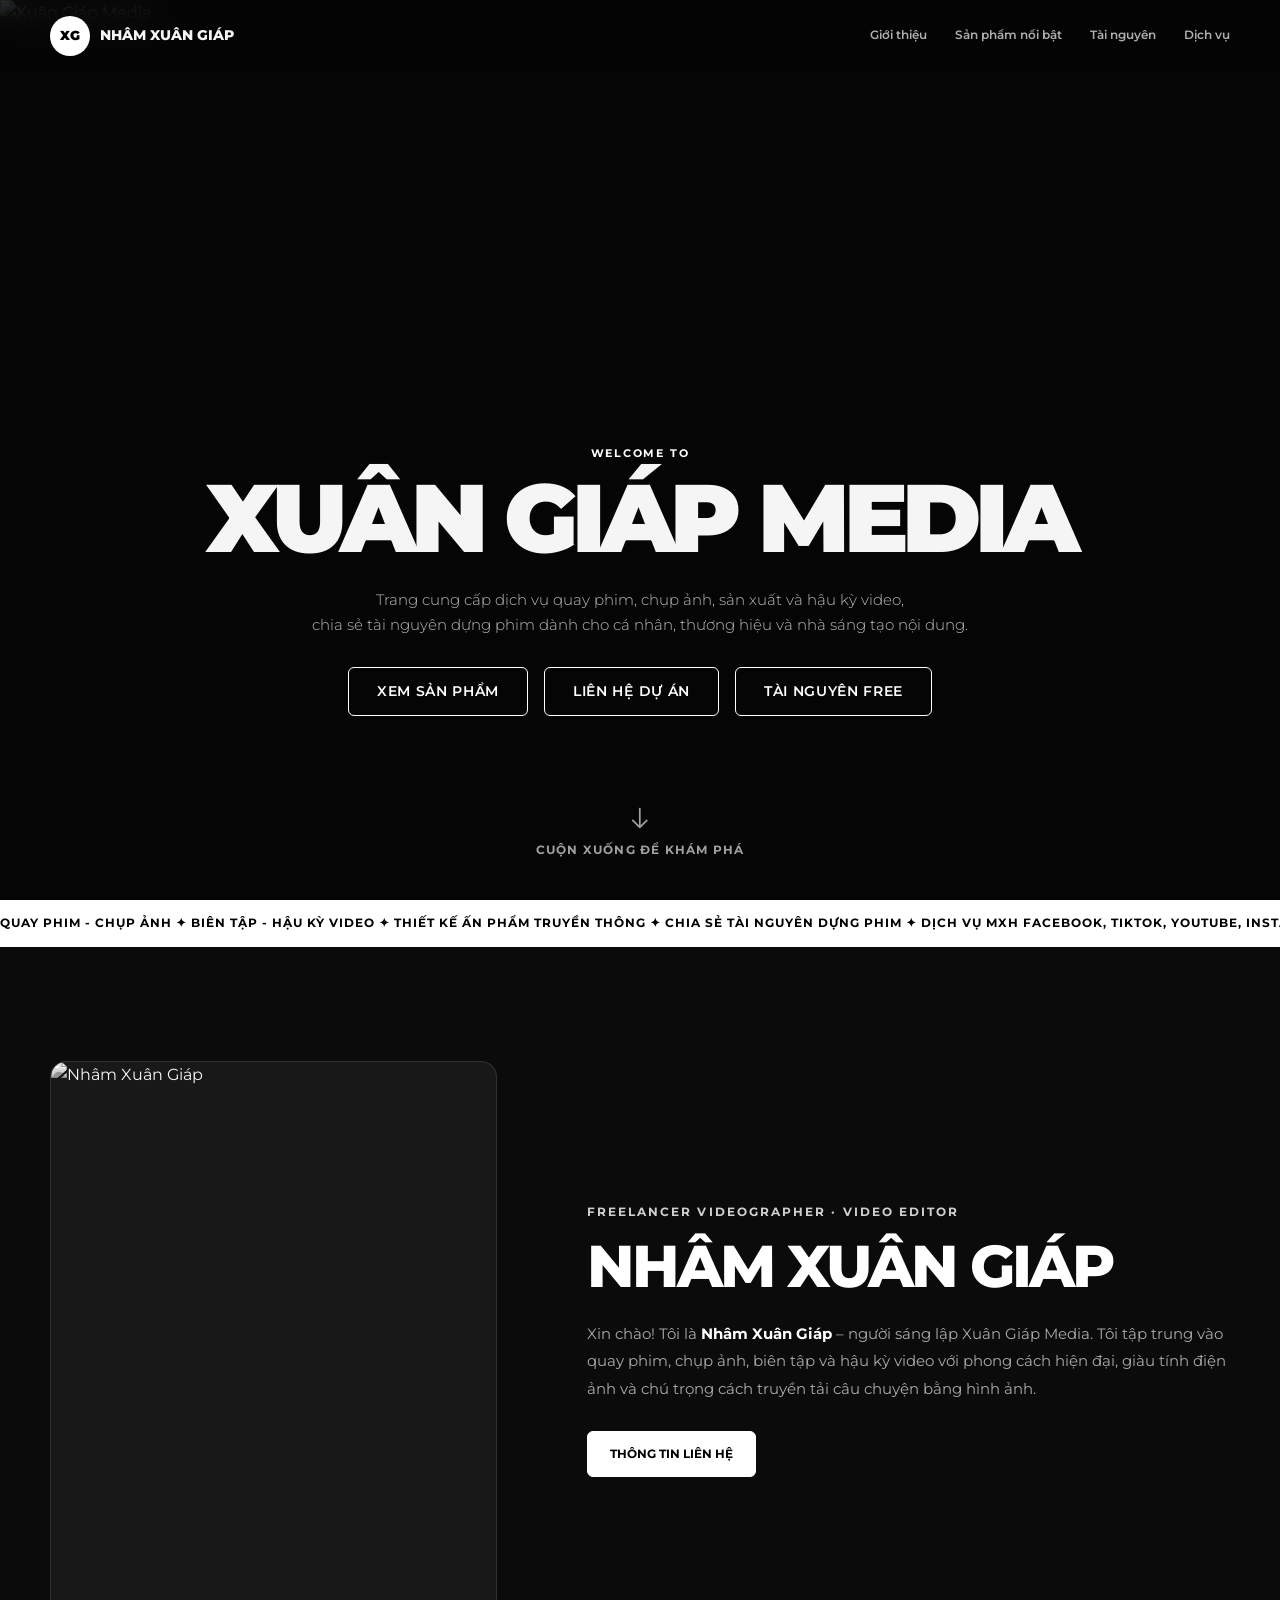
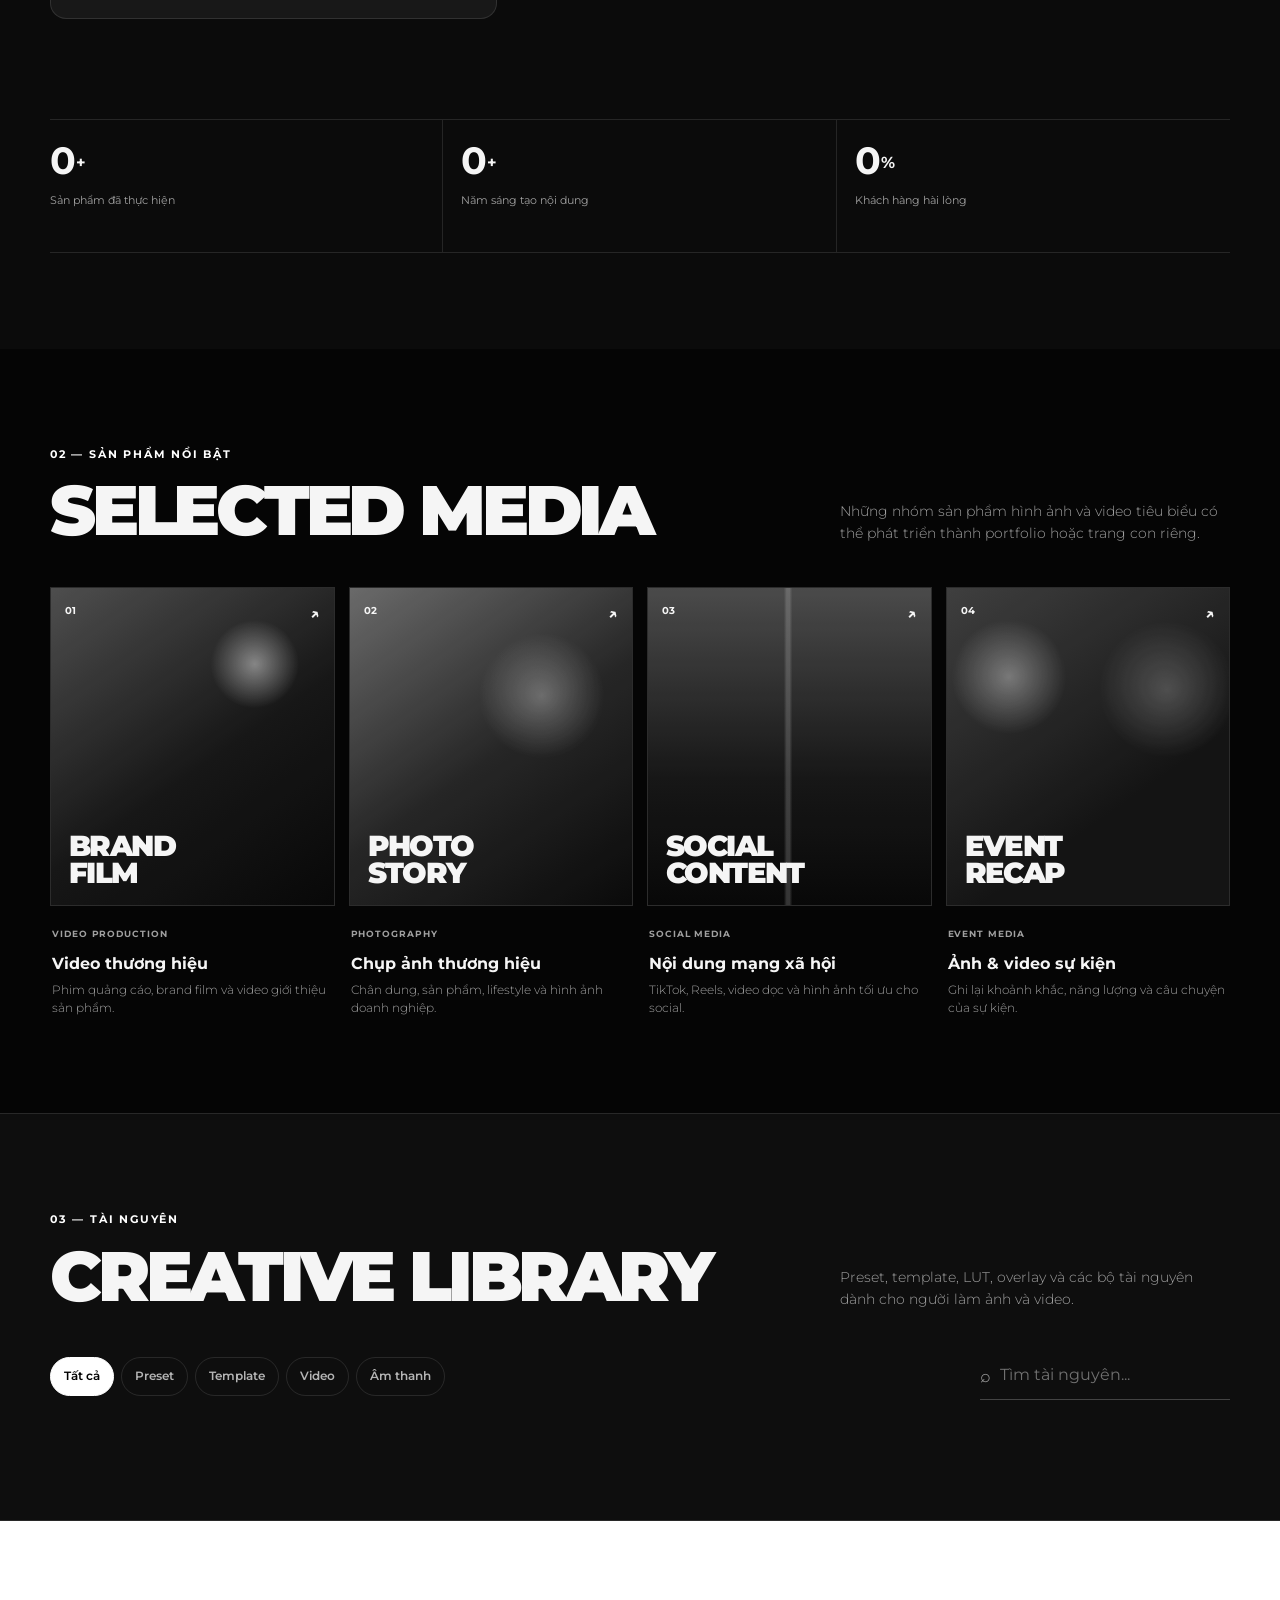
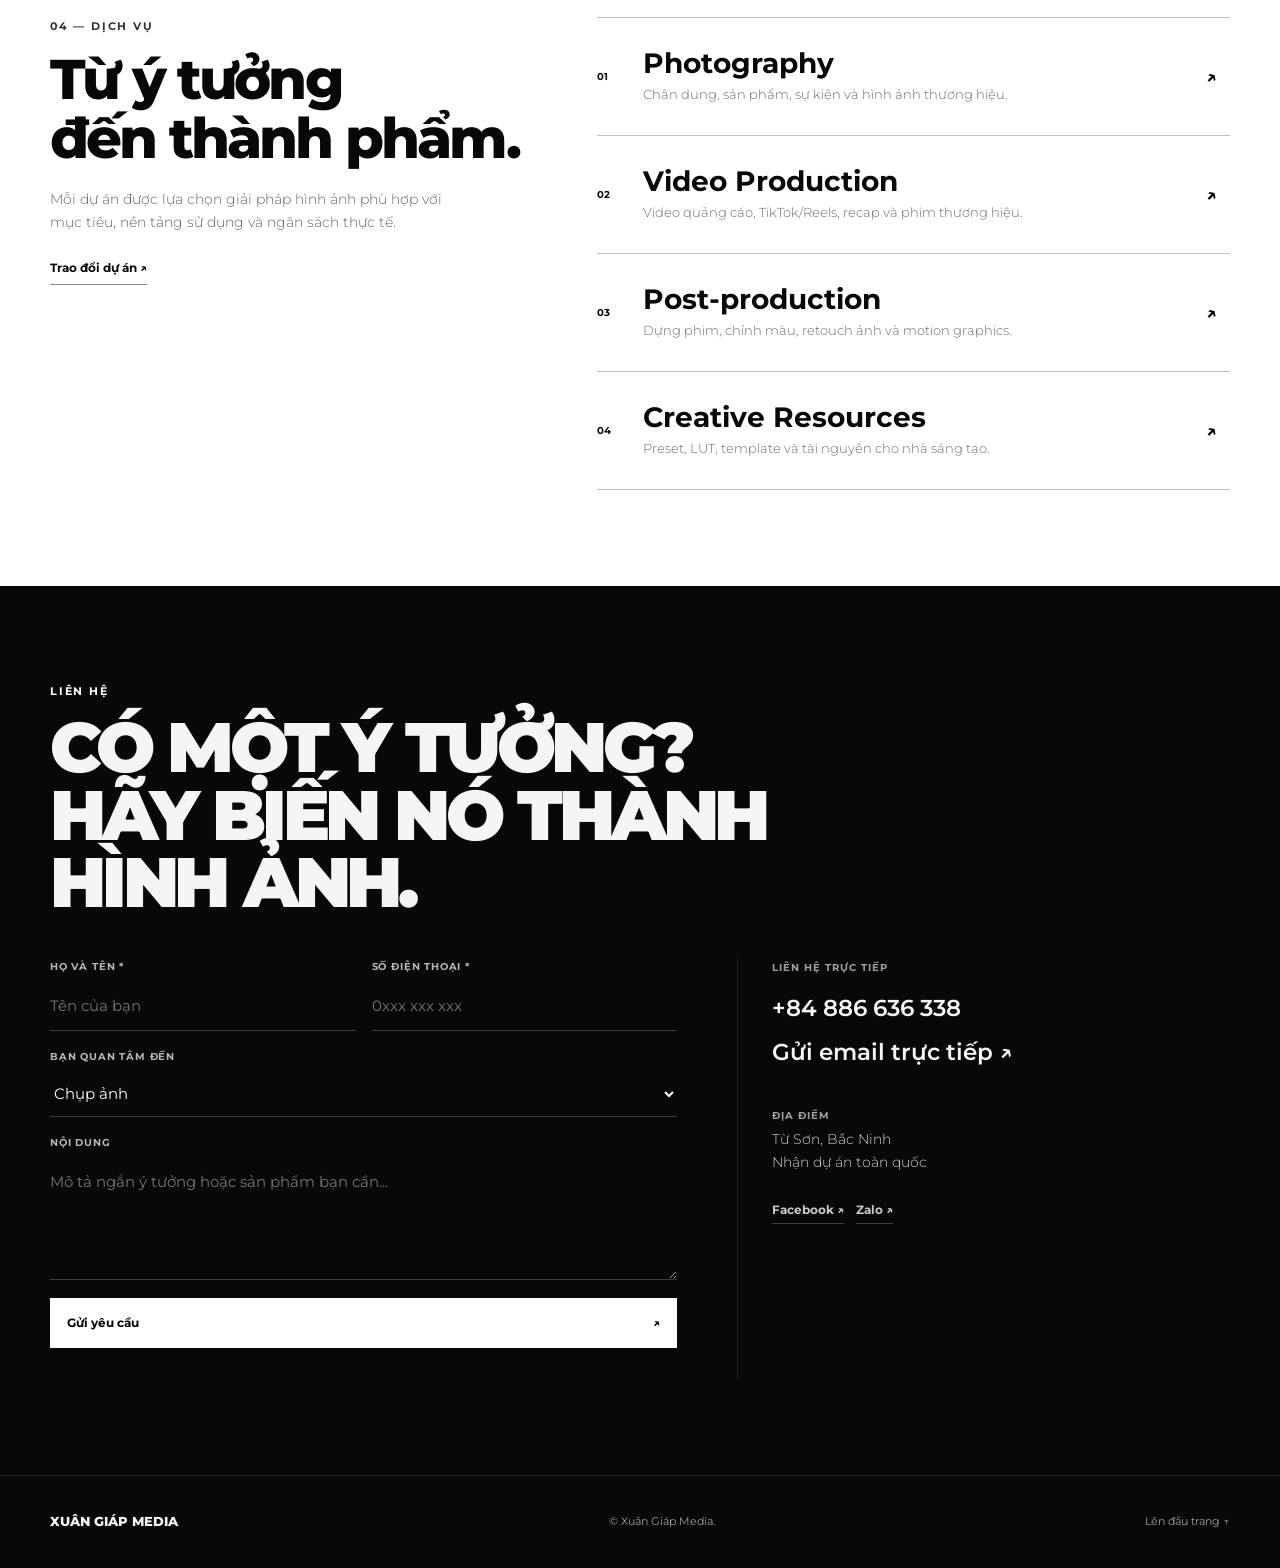
==== assets/index.html @ f6c685d6 "Add files via upload" ====
<!doctype html>
<html lang="vi">
<head>
  <meta charset="utf-8">
  <meta name="viewport" content="width=device-width, initial-scale=1">

  <title>Xuân Giáp Media — Creative Studio</title>
  <meta name="description" content="NHÂM XUÂN GIÁP — chụp ảnh, sản xuất video, hậu kỳ và tài nguyên sáng tạo.">
  <meta name="theme-color" content="#050505">

  <link rel="preconnect" href="https://fonts.googleapis.com">
  <link rel="preconnect" href="https://fonts.gstatic.com" crossorigin>
  <link rel="stylesheet" href="https://fonts.googleapis.com/css2?family=Montserrat:wght@400;700&display=swap">

  <link rel="stylesheet" href="style.css">
</head>

<body>

  <header class="site-header" id="siteHeader">
    <div class="container nav-wrap">

      <a class="brand" href="#trang-chu" aria-label="NHÂM XUÂN GIÁP">
        <span class="brand-mark">XG</span>
        <span>
          <strong>NHÂM XUÂN GIÁP</strong>
         
        </span>
      </a>

      <button
        class="menu-toggle"
        id="menuToggle"
        type="button"
        aria-label="Mở menu"
        aria-expanded="false"
        aria-controls="mainNav"
      >
        <span></span>
        <span></span>
        <span></span>
      </button>

      <nav class="main-nav" id="mainNav">
        <a href="#gioi-thieu">Giới thiệu</a>
        <a href="#san-pham-noi-bat">Sản phẩm nổi bật</a>
        <a href="#tai-nguyen">Tài nguyên</a>
        <a href="#dich-vu">Dịch vụ</a>
      </nav>

    </div>
  </header>


  <main>

    <section class="hero" id="trang-chu">

  <picture class="hero-image">

  <!-- Ảnh dọc cho mobile -->
  <img
    src="assets/zap-mobile.png"
    alt="Xuân Giáp Media"
  >

  <!-- Ảnh ngang cho desktop -->
  <img
    src="assets/zap 1.png"
    alt="Xuân Giáp Media"
  >

</picture>

      <div class="hero-overlay"></div>

      <div class="container hero-content">

        <p class="eyebrow">Welcome to </p>

        <h1>XUÂN GIÁP MEDIA</h1>

       <p class="hero-description">
  Trang cung cấp dịch vụ quay phim, chụp ảnh, sản xuất và hậu kỳ video,
  <br class="desktop-break">
  chia sẻ tài nguyên dựng phim dành cho cá nhân, thương hiệu và nhà sáng tạo nội dung.
</p>

       <div class="hero-actions">
  <a href="#san-pham-noi-bat" class="btn">XEM SẢN PHẨM</a>
  <a href="#lien-he" class="btn">LIÊN HỆ DỰ ÁN</a>
  <a href="#tai-nguyen" class="btn">TÀI NGUYÊN FREE</a>
</div>
    </section>

    <!-- Nút cuộn xuống -->
<a href="#gioi-thieu" class="hero-scroll-btn">
  <svg viewBox="0 0 24 24" fill="none" stroke="currentColor" stroke-width="1.5">
    <path d="M12 4v16m0 0l-6-6m6 6l6-6" stroke-linecap="round" stroke-linejoin="round"/>
  </svg>
  <span>CUỘN XUỐNG ĐỂ KHÁM PHÁ</span>
</a>

    <div class="media-strip" aria-hidden="true">
      <div class="media-strip-track">
  <!-- Cụm nội dung 1 -->
  <span>QUAY PHIM - CHỤP ẢNH   ✦   BIÊN TẬP - HẬU KỲ VIDEO   ✦   THIẾT KẾ ẤN PHẨM TRUYỀN THÔNG   ✦   CHIA SẺ TÀI NGUYÊN DỰNG PHIM   ✦   DỊCH VỤ MXH FACEBOOK, TIKTOK, YOUTUBE, INSTAGRAM   ✦   SẢN XUẤT PHIM NGẮN   ✦   </span>
  
  <!-- Cụm nội dung 2 (Copy y hệt cụm 1 dán ngay nối tiếp) -->
  <span>QUAY PHIM - CHỤP ẢNH   ✦   BIÊN TẬP - HẬU KỲ VIDEO   ✦   THIẾT KẾ ẤN PHẨM TRUYỀN THÔNG   ✦   CHIA SẺ TÀI NGUYÊN DỰNG PHIM   ✦   DỊCH VỤ MXH FACEBOOK, TIKTOK, YOUTUBE, INSTAGRAM   ✦   SẢN XUẤT PHIM NGẮN   ✦   </span>
</div>
    </div>


    <section class="section about" id="gioi-thieu">
  <div class="container">

    <div class="about-box">
      <div class="about-media">
        <img src="assets/chan dung.png" alt="Nhâm Xuân Giáp" class="about-img">
      </div>

      <div class="about-text">
        <span class="role">FREELANCER VIDEOGRAPHER · VIDEO EDITOR</span>

        <h2>NHÂM XUÂN GIÁP</h2>

        <p>
          Xin chào! Tôi là <strong>Nhâm Xuân Giáp</strong> – người sáng lập Xuân Giáp Media.
          Tôi tập trung vào quay phim, chụp ảnh, biên tập và hậu kỳ video với phong cách
          hiện đại, giàu tính điện ảnh và chú trọng cách truyền tải câu chuyện bằng hình ảnh.
        </p>

        <a href="#lien-he" class="btn-contact">THÔNG TIN LIÊN HỆ</a>
      </div>
    </div>

    <div class="stats">
      <div class="stat">
        <strong data-count="120">0</strong><sup>+</sup>
        <span>Sản phẩm đã thực hiện</span>
      </div>

      <div class="stat">
        <strong data-count="4">0</strong><sup>+</sup>
        <span>Năm sáng tạo nội dung</span>
      </div>

      <div class="stat">
        <strong data-count="98">0</strong><sup>%</sup>
        <span>Khách hàng hài lòng</span>
      </div>
    </div>

  </div>
</section>


    <section class="section featured" id="san-pham-noi-bat">
      <div class="container">

        <div class="section-heading">
          <div>
            <p class="eyebrow">02 — Sản phẩm nổi bật</p>
            <h2>Selected Media</h2>
          </div>

          <p>
            Những nhóm sản phẩm hình ảnh và video tiêu biểu
            có thể phát triển thành portfolio hoặc trang con riêng.
          </p>
        </div>


        <div class="featured-grid">

          <article class="featured-card">
            <a class="featured-cover cover-film" href="#lien-he">
              <span>01</span>
              <strong>BRAND<br>FILM</strong>
              <b>↗</b>
            </a>

            <div class="featured-body">
              <small>VIDEO PRODUCTION</small>
              <h3>Video thương hiệu</h3>
              <p>Phim quảng cáo, brand film và video giới thiệu sản phẩm.</p>
            </div>
          </article>


          <article class="featured-card">
            <a class="featured-cover cover-photo" href="#lien-he">
              <span>02</span>
              <strong>PHOTO<br>STORY</strong>
              <b>↗</b>
            </a>

            <div class="featured-body">
              <small>PHOTOGRAPHY</small>
              <h3>Chụp ảnh thương hiệu</h3>
              <p>Chân dung, sản phẩm, lifestyle và hình ảnh doanh nghiệp.</p>
            </div>
          </article>


          <article class="featured-card">
            <a class="featured-cover cover-social" href="#lien-he">
              <span>03</span>
              <strong>SOCIAL<br>CONTENT</strong>
              <b>↗</b>
            </a>

            <div class="featured-body">
              <small>SOCIAL MEDIA</small>
              <h3>Nội dung mạng xã hội</h3>
              <p>TikTok, Reels, video dọc và hình ảnh tối ưu cho social.</p>
            </div>
          </article>


          <article class="featured-card">
            <a class="featured-cover cover-event" href="#lien-he">
              <span>04</span>
              <strong>EVENT<br>RECAP</strong>
              <b>↗</b>
            </a>

            <div class="featured-body">
              <small>EVENT MEDIA</small>
              <h3>Ảnh & video sự kiện</h3>
              <p>Ghi lại khoảnh khắc, năng lượng và câu chuyện của sự kiện.</p>
            </div>
          </article>

        </div>

      </div>
    </section>


    <section class="section resources" id="tai-nguyen">
      <div class="container">

        <div class="section-heading">
          <div>
            <p class="eyebrow">03 — Tài nguyên</p>
            <h2>Creative Library</h2>
          </div>

          <p>
            Preset, template, LUT, overlay và các bộ tài nguyên
            dành cho người làm ảnh và video.
          </p>
        </div>


        <div class="catalog-tools">

          <div class="filter-list" id="filterList">
            <button class="filter-btn active" type="button" data-filter="all">Tất cả</button>
            <button class="filter-btn" type="button" data-filter="preset">Preset</button>
            <button class="filter-btn" type="button" data-filter="template">Template</button>
            <button class="filter-btn" type="button" data-filter="video">Video</button>
            <button class="filter-btn" type="button" data-filter="sound">Âm thanh</button>
          </div>

          <label class="search-box">
            <span class="sr-only">Tìm tài nguyên</span>
            <span>⌕</span>
            <input
              id="resourceSearch"
              type="search"
              placeholder="Tìm tài nguyên..."
            >
          </label>

        </div>


        <div
          class="resource-grid"
          id="resourceGrid"
          aria-live="polite"
        ></div>

        <p class="catalog-empty" id="catalogEmpty" hidden>
          Chưa có tài nguyên phù hợp.
        </p>

      </div>
    </section>


    <section class="section services" id="dich-vu">
      <div class="container services-grid">

        <div class="service-intro">
          <p class="eyebrow">04 — Dịch vụ</p>

          <h2>
            Từ ý tưởng<br>
            đến thành phẩm.
          </h2>

          <p>
            Mỗi dự án được lựa chọn giải pháp hình ảnh phù hợp với
            mục tiêu, nền tảng sử dụng và ngân sách thực tế.
          </p>

          <a class="text-link" href="#lien-he">
            Trao đổi dự án ↗
          </a>
        </div>


        <div class="service-list">

          <article class="service-item">
            <span>01</span>
            <div>
              <h3>Photography</h3>
              <p>Chân dung, sản phẩm, sự kiện và hình ảnh thương hiệu.</p>
            </div>
            <b>↗</b>
          </article>

          <article class="service-item">
            <span>02</span>
            <div>
              <h3>Video Production</h3>
              <p>Video quảng cáo, TikTok/Reels, recap và phim thương hiệu.</p>
            </div>
            <b>↗</b>
          </article>

          <article class="service-item">
            <span>03</span>
            <div>
              <h3>Post-production</h3>
              <p>Dựng phim, chỉnh màu, retouch ảnh và motion graphics.</p>
            </div>
            <b>↗</b>
          </article>

          <article class="service-item">
            <span>04</span>
            <div>
              <h3>Creative Resources</h3>
              <p>Preset, LUT, template và tài nguyên cho nhà sáng tạo.</p>
            </div>
            <b>↗</b>
          </article>

        </div>

      </div>
    </section>


    <section class="section contact" id="lien-he">
      <div class="container">

        <div class="contact-heading">
          <p class="eyebrow">Liên hệ</p>
          <h2>Có một ý tưởng?<br>Hãy biến nó thành hình ảnh.</h2>
        </div>


        <div class="contact-grid">

          <form class="contact-form" id="contactForm">

            <div class="form-row">

              <label>
                <span>Họ và tên *</span>
                <input
                  name="name"
                  type="text"
                  placeholder="Tên của bạn"
                  required
                >
              </label>

              <label>
                <span>Số điện thoại *</span>
                <input
                  name="phone"
                  type="tel"
                  placeholder="0xxx xxx xxx"
                  required
                >
              </label>

            </div>


            <label>
              <span>Bạn quan tâm đến</span>

              <select name="service">
                <option>Chụp ảnh</option>
                <option>Sản xuất video</option>
                <option>Hậu kỳ</option>
                <option>Mua tài nguyên</option>
                <option>Dự án khác</option>
              </select>
            </label>


            <label>
              <span>Nội dung</span>

              <textarea
                name="message"
                rows="4"
                placeholder="Mô tả ngắn ý tưởng hoặc sản phẩm bạn cần..."
              ></textarea>
            </label>


            <button class="submit-btn" id="submitButton" type="submit">
              <span>Gửi yêu cầu</span>
              <b>↗</b>
            </button>

            <p class="form-status" id="formStatus" role="status"></p>

          </form>


          <aside class="contact-info">

            <p class="contact-label">Liên hệ trực tiếp</p>

            <a href="tel:+84886636338">
              +84 886 636 338
            </a>

            <a href="mailto:vanlongauto3@gmail.com">
              Gửi email trực tiếp ↗
            </a>

            <div class="contact-block">
              <span>Địa điểm</span>
              <p>
                Từ Sơn, Bắc Ninh<br>
                Nhận dự án toàn quốc
              </p>
            </div>

            <div class="contact-links">
              <a
                href="https://www.facebook.com/duyen.troi.96"
                target="_blank"
                rel="noopener"
              >
                Facebook ↗
              </a>

              <a
                href="https://zalo.me/0886636338"
                target="_blank"
                rel="noopener"
              >
                Zalo ↗
              </a>
            </div>

          </aside>

        </div>

      </div>
    </section>

  </main>


  <footer class="footer">
    <div class="container footer-inner">

      <strong>XUÂN GIÁP MEDIA</strong>

      <p>
        © <span id="currentYear"></span>
        Xuân Giáp Media.
      </p>

      <a href="#trang-chu">
        Lên đầu trang ↑
      </a>

    </div>
  </footer>


  <dialog class="resource-dialog" id="resourceDialog">

    <button
      class="dialog-close"
      id="dialogClose"
      type="button"
      aria-label="Đóng"
    >
      ×
    </button>

    <div class="dialog-cover" id="dialogCover"></div>

    <div class="dialog-body">
      <span id="dialogCategory"></span>
      <h3 id="dialogTitle"></h3>
      <p id="dialogDescription"></p>

      <div class="dialog-meta">
        <span id="dialogFormat"></span>
        <strong id="dialogPrice"></strong>
      </div>

      <a class="submit-btn" href="#lien-he" id="dialogContact">
        <span>Liên hệ nhận tài nguyên</span>
        <b>↗</b>
      </a>
    </div>

  </dialog>


  <script src="script.js"></script>

</body>
</html>
---- assets/style.css ----
/* =========================================================
   XUÂN GIÁP MEDIA
   Bố cục responsive theo nguyên tắc Văn Long Auto
   Màu: ĐEN / TRẮNG
   Font: MONTSERRAT
========================================================= */

:root {
  --bg: #050505;
  --surface: #121212;

  --white: #fff;
  --text: #f5f5f5;
  --muted: #a0a0a0;
  --faint: #707070;

  --line: rgba(255,255,255,.11);
  --line-strong: rgba(255,255,255,.22);

  --font: "Montserrat", Arial, sans-serif;

  --nav-h: 72px;
  --container: min(1180px, calc(100% - 48px));
  --ease: .28s ease;
}


/* ================= BASE ================= */

*,
*::before,
*::after {
  box-sizing: border-box;
}

html {
  scroll-behavior: smooth;
}

body {
  margin: 0;
  overflow-x: hidden;
  background: var(--bg);
  color: var(--text);
  font: 400 16px/1.65 var(--font);
  -webkit-font-smoothing: antialiased;
}

body.menu-open,
body.dialog-open {
  overflow: hidden;
}

a {
  color: inherit;
  text-decoration: none;
}

img {
  display: block;
  max-width: 100%;
}

button,
input,
select,
textarea {
  font: inherit;
  color: inherit;
}

button {
  border: 0;
  cursor: pointer;
}

h1,
h2,
h3,
p {
  overflow-wrap: break-word;
}

.sr-only {
  position: absolute;
  width: 1px;
  height: 1px;
  padding: 0;
  margin: -1px;
  overflow: hidden;
  clip: rect(0 0 0 0);
  white-space: nowrap;
  border: 0;
}

.container {
  width: var(--container);
  margin-inline: auto;
}

.section {
  position: relative;
  padding: 96px 0;
  scroll-margin-top: var(--nav-h);
}

.eyebrow {
  margin: 0 0 14px;
  color: var(--white);
  font-size: .7rem;
  font-weight: 700;
  letter-spacing: .16em;
  text-transform: uppercase;
}


/* ================= HEADER ================= */

.site-header {
  position: fixed;
  inset: 0 0 auto;
  z-index: 1000;
  height: var(--nav-h);
  border-bottom: 1px solid transparent;
  background: rgba(5,5,5,.82);
  backdrop-filter: blur(14px);
  transition: border-color var(--ease);
}

.site-header.scrolled {
  border-color: var(--line);
}

.nav-wrap {
  height: 100%;
  display: flex;
  align-items: center;
  justify-content: space-between;
  gap: 24px;
}

.brand {
  display: inline-flex;
  align-items: center;
  gap: 10px;
}

.brand-mark {
  width: 40px;
  height: 40px;
  display: grid;
  place-items: center;
  border-radius: 50%;
  background: var(--white);
  color: #000;
  font-size: .8rem;
  font-weight: 900;
}

.brand > span:last-child {
  display: grid;
  line-height: 1;
}

.brand strong {
  font-size: .9rem;
  font-weight: 800;
}

.main-nav {
  display: flex;
  align-items: center;
  gap: 28px;
}

.main-nav a {
  position: relative;
  color: rgba(255,255,255,.68);
  font-size: .78rem;
  font-weight: 600;
  white-space: nowrap;
  transition: color var(--ease);
}

.main-nav a::after {
  content: "";
  position: absolute;
  left: 0;
  bottom: -6px;
  width: 100%;
  height: 1px;
  background: var(--white);
  transform: scaleX(0);
  transform-origin: right;
  transition: transform var(--ease);
}

.main-nav a:hover,
.main-nav a.active {
  color: var(--white);
}

.main-nav a:hover::after,
.main-nav a.active::after {
  transform: scaleX(1);
  transform-origin: left;
}

.menu-toggle {
  display: none;
  width: 44px;
  height: 44px;
  padding: 10px;
  border: 1px solid var(--line);
  border-radius: 50%;
  background: #0a0a0a;
}

.menu-toggle span {
  display: block;
  width: 100%;
  height: 1px;
  margin: 5px 0;
  background: var(--white);
  transition: transform var(--ease), opacity var(--ease);
}

.menu-toggle.open span:nth-child(1) {
  transform: translateY(6px) rotate(45deg);
}

.menu-toggle.open span:nth-child(2) {
  opacity: 0;
}

.menu-toggle.open span:nth-child(3) {
  transform: translateY(-6px) rotate(-45deg);
}


/* ================= HERO ================= */

.hero {
  position: relative;
  min-height: max(680px, 100svh);
  padding-top: var(--nav-h);
  display: flex;
  align-items: center;
  overflow: hidden;
  background: #050505;
}

.hero-image {
  position: absolute;
  inset: 0 0 0 auto;
  width: 52%;
  overflow: hidden;
}

.hero-image img {
  width: 100%;
  height: 100%;
  object-fit: contain;
}

.hero-overlay {
  position: absolute;
  inset: 0; /* Thay vì inset: 0 0 0 auto; */
  width: 100%; /* Thay vì width: 52%; */
  height: 100%;
  overflow: hidden;
}

.hero-content {
  position: relative;
  z-index: 2;
  width: 100%;
  margin: 0 auto;
  display: flex;
  flex-direction: column;
  align-items: center;
  text-align: center;
  transform: translateY(180px); 
  }


.hero h1 {
  max-width: 100%;
  margin: 0;
  white-space: nowrap;
  font-size: clamp(2rem, 7.5vw, 7.8rem);
  font-weight: 900;
  line-height: .86;
  letter-spacing: -.065em;
}

.hero-description {
  max-width: 520px;
  margin: 30px auto 0;
  color: #bdbdbd;
  font-size: .95rem;
  font-weight: 300;
  text-align: center;
}

.hero-actions {
  margin-top: 28px;
  display: flex;
  flex-wrap: wrap;
  justify-content: center;
  gap: 10px;
}

.btn {
  min-height: 46px;
  padding: 0 19px;
  display: inline-flex;
  align-items: center;
  justify-content: center;
  border-radius: 6px;
  font-size: .75rem;
  font-weight: 700;
  text-transform: uppercase;
  transition: background var(--ease), color var(--ease), border-color var(--ease);
}

.btn-white {
  border: 1px solid var(--white);
  background: var(--white);
  color: #000;
}

.btn-white:hover {
  background: transparent;
  color: var(--white);
}

.btn-outline {
  border: 1px solid var(--line-strong);
  background: rgba(0,0,0,.25);
  color: var(--white);
}

.btn-outline:hover {
  border-color: var(--white);
}

.hero-scroll {
  position: absolute;
  left: 50%;
  bottom: 26px;
  z-index: 2;
  transform: translateX(-50%);
  color: rgba(255,255,255,.55);
  font-size: .65rem;
  font-weight: 600;
  letter-spacing: .08em;
  text-transform: uppercase;
}


/* ================= STRIP ================= */

.media-strip {
  overflow: hidden;
  background: var(--white);
  color: #000;
}

.media-strip-track {
  width: max-content;
  padding: 13px 0;
  display: flex;
  align-items: center;
  gap: 21px;
  font-size: .78rem;
  font-weight: 700;
  letter-spacing: .08em;
  text-transform: uppercase;
  animation: ticker 25s linear infinite;
}

.media-strip-track i {
  font-style: normal;
}

@keyframes ticker {
  to {
    transform: translateX(-100%);
  }
}


/* ================= ABOUT ================= */

.section-dark {
  background: #090909;
}

.about-grid {
  display: grid;
  grid-template-columns: minmax(0,.9fr) minmax(0,1.1fr);
  gap: 70px;
  align-items: start;
}

.section-title-wrap {
  position: sticky;
  top: calc(var(--nav-h) + 32px);
}

.section-title-wrap h2,
.service-intro h2 {
  max-width: 600px;
  margin: 0;
  font-size: clamp(2.3rem, 4.4vw, 4.2rem);
  font-weight: 800;
  line-height: 1.05;
  letter-spacing: -.05em;
}

.about-content {
  padding-top: 28px;
}

.about-content > p {
  max-width: 680px;
  margin: 0 0 22px;
  color: var(--muted);
  font-size: .94rem;
  font-weight: 300;
}

.about-content .about-lead {
  color: var(--white);
  font-size: clamp(1.25rem, 2.25vw, 2rem);
  font-weight: 600;
  line-height: 1.45;
}

.stats {
  margin-top: 46px;
  display: grid;
  grid-template-columns: repeat(3, minmax(0,1fr));
  border-block: 1px solid var(--line);
}

.stat {
  min-width: 0;
  padding: 22px 18px 22px 0;
  border-right: 1px solid var(--line);
}

.stat + .stat {
  padding-left: 18px;
}

.stat:last-child {
  border-right: 0;
}

.stat strong {
  font-size: clamp(1.8rem, 3vw, 3rem);
  font-weight: 700;
  line-height: 1;
}

.stat sup {
  font-size: 1rem;
  font-weight: 700;
}

.stat span {
  min-height: 38px;
  margin-top: 9px;
  display: block;
  color: var(--muted);
  font-size: .7rem;
  line-height: 1.45;
}


/* ================= SECTION HEADING ================= */

.section-heading {
  margin-bottom: 42px;
  display: flex;
  align-items: end;
  justify-content: space-between;
  gap: 36px;
}

.section-heading h2,
.contact-heading h2 {
  margin: 0;
  font-size: clamp(2.6rem, 5.5vw, 5.4rem);
  font-weight: 900;
  line-height: .96;
  letter-spacing: -.06em;
  text-transform: uppercase;
}

.section-heading > p {
  flex: 0 1 390px;
  max-width: 390px;
  margin: 0;
  color: var(--muted);
  font-size: .85rem;
  font-weight: 300;
}


/* ================= FEATURED ================= */

.featured {
  background: var(--bg);
}

.featured-grid {
  display: grid;
  grid-template-columns: repeat(4, minmax(0,1fr));
  gap: 14px;
}

.featured-card {
  min-width: 0;
}

.featured-cover {
  position: relative;
  width: 100%;
  aspect-ratio: 1 / 1.12;
  overflow: hidden;
  display: flex;
  align-items: end;
  padding: 18px;
  border: 1px solid var(--line);
  background: var(--surface);
  transition: transform var(--ease), border-color var(--ease);
}

.featured-cover:hover {
  transform: translateY(-4px);
  border-color: var(--line-strong);
}

.featured-cover::before {
  content: "";
  position: absolute;
  inset: 0;
  opacity: .9;
}

.cover-film::before {
  background:
    radial-gradient(circle at 72% 24%, rgba(255,255,255,.5), transparent 14%),
    linear-gradient(145deg, #555, #181818 55%, #080808);
}

.cover-photo::before {
  background:
    radial-gradient(circle at 68% 34%, rgba(255,255,255,.34), transparent 22%),
    linear-gradient(145deg, #747474, #292929 52%, #0a0a0a);
}

.cover-social::before {
  background:
    linear-gradient(90deg, transparent 48%, rgba(255,255,255,.2) 49% 50%, transparent 51%),
    linear-gradient(#515151, #181818 60%, #080808);
}

.cover-event::before {
  background:
    radial-gradient(circle at 22% 28%, rgba(255,255,255,.4), transparent 18%),
    radial-gradient(circle at 78% 32%, rgba(255,255,255,.24), transparent 22%),
    linear-gradient(145deg, #444, #151515 66%);
}

.featured-cover > * {
  position: relative;
  z-index: 2;
}

.featured-cover > span {
  position: absolute;
  top: 14px;
  left: 14px;
  font-size: .62rem;
  font-weight: 700;
}

.featured-cover strong {
  max-width: 86%;
  font-size: clamp(1.35rem, 2.3vw, 2.2rem);
  font-weight: 900;
  line-height: .92;
  letter-spacing: -.055em;
}

.featured-cover b {
  position: absolute;
  top: 13px;
  right: 14px;
  font-size: 1rem;
}

.featured-body {
  padding: 13px 2px 0;
}

.featured-body small {
  color: var(--muted);
  font-size: .58rem;
  font-weight: 700;
  letter-spacing: .1em;
}

.featured-body h3 {
  margin: 6px 0 5px;
  font-size: 1rem;
  font-weight: 700;
}

.featured-body p {
  margin: 0;
  color: var(--muted);
  font-size: .73rem;
  font-weight: 300;
  line-height: 1.5;
}


/* ================= RESOURCES ================= */

.resources {
  border-block: 1px solid var(--line);
  background: #0e0e0e;
}

.catalog-tools {
  margin-bottom: 24px;
  display: flex;
  align-items: center;
  justify-content: space-between;
  gap: 16px;
}

.filter-list {
  display: flex;
  flex-wrap: wrap;
  gap: 7px;
}

.filter-btn {
  min-height: 39px;
  padding: 8px 13px;
  border: 1px solid var(--line);
  border-radius: 999px;
  background: transparent;
  color: #b4b4b4;
  font-size: .72rem;
  font-weight: 600;
}

.filter-btn:hover,
.filter-btn.active {
  border-color: var(--white);
  background: var(--white);
  color: #000;
}

.search-box {
  flex: 0 1 250px;
  min-width: 190px;
  display: flex;
  align-items: center;
  gap: 9px;
  border-bottom: 1px solid var(--line-strong);
}

.search-box > span:not(.sr-only) {
  color: var(--muted);
  font-size: 1.1rem;
}

.search-box input {
  min-width: 0;
  width: 100%;
  padding: 10px 0;
  border: 0;
  outline: 0;
  background: transparent;
}

.search-box input::placeholder {
  color: var(--faint);
}

.resource-grid {
  display: grid;
  grid-template-columns: repeat(4, minmax(0,1fr));
  gap: 14px;
}

.resource-card {
  min-width: 0;
  overflow: hidden;
  border: 1px solid var(--line);
  border-radius: 9px;
  background: #111;
  transition: transform var(--ease), border-color var(--ease);
}

.resource-card:hover {
  transform: translateY(-4px);
  border-color: var(--line-strong);
}

.resource-cover {
  position: relative;
  width: 100%;
  aspect-ratio: 1 / 1.05;
  overflow: hidden;
  display: flex;
  align-items: end;
  padding: 15px;
  background: var(--cover);
  isolation: isolate;
}

.resource-cover::before {
  content: "";
  position: absolute;
  top: -8%;
  right: -18%;
  z-index: -1;
  width: 70%;
  aspect-ratio: 1;
  border: 1px solid rgba(255,255,255,.42);
  border-radius: 50%;
}

.resource-code {
  position: absolute;
  top: 12px;
  right: 12px;
  font-size: .58rem;
  font-weight: 700;
  letter-spacing: .09em;
}

.resource-cover h3 {
  max-width: 88%;
  margin: 0;
  font-size: clamp(1rem, 1.8vw, 1.6rem);
  font-weight: 800;
  line-height: .97;
  letter-spacing: -.045em;
  text-transform: uppercase;
}

.resource-body {
  padding: 12px;
}

.resource-top {
  display: flex;
  align-items: flex-start;
  justify-content: space-between;
  gap: 8px;
}

.resource-type {
  min-width: 0;
  color: #d4d4d4;
  font-size: .56rem;
  font-weight: 700;
  letter-spacing: .09em;
  text-transform: uppercase;
}

.resource-price {
  flex: 0 0 auto;
  font-size: .68rem;
  font-weight: 700;
  white-space: nowrap;
}

.resource-body h3 {
  margin: 7px 0 5px;
  font-size: .88rem;
  font-weight: 700;
}

.resource-body p {
  min-height: 42px;
  margin: 0;
  color: var(--muted);
  display: -webkit-box;
  overflow: hidden;
  font-size: .68rem;
  font-weight: 300;
  line-height: 1.48;
  -webkit-box-orient: vertical;
  line-clamp: 3;
  -webkit-line-clamp: 3;
}

.resource-action {
  width: 100%;
  min-height: 40px;
  margin-top: 10px;
  padding: 8px 0 0;
  display: flex;
  align-items: center;
  justify-content: space-between;
  border-top: 1px solid var(--line);
  background: transparent;
  color: var(--white);
  font-size: .65rem;
  font-weight: 700;
}

.catalog-empty {
  padding: 30px 0;
  color: var(--muted);
  text-align: center;
}


/* ================= SERVICES ================= */

.services {
  background: var(--white);
  color: #080808;
}

.services .eyebrow {
  color: #333;
}

.services-grid {
  display: grid;
  grid-template-columns: minmax(0,.86fr) minmax(0,1.14fr);
  gap: 70px;
}

.service-intro {
  position: sticky;
  top: calc(var(--nav-h) + 32px);
  align-self: start;
}

.service-intro > p:not(.eyebrow) {
  max-width: 420px;
  margin: 20px 0;
  color: rgba(0,0,0,.62);
  font-size: .88rem;
  font-weight: 300;
}

.text-link {
  display: inline-block;
  padding-bottom: 5px;
  border-bottom: 1px solid rgba(0,0,0,.45);
  font-size: .78rem;
  font-weight: 700;
}

.service-list {
  border-top: 1px solid rgba(0,0,0,.25);
}

.service-item {
  min-height: 118px;
  display: grid;
  grid-template-columns: 32px minmax(0,1fr) 24px;
  gap: 14px;
  align-items: center;
  border-bottom: 1px solid rgba(0,0,0,.25);
}

.service-item > span {
  font-size: .65rem;
  font-weight: 700;
}

.service-item h3 {
  margin: 0 0 5px;
  font-size: clamp(1.3rem, 2.2vw, 2rem);
  font-weight: 700;
  line-height: 1.1;
}

.service-item p {
  margin: 0;
  color: rgba(0,0,0,.58);
  font-size: .8rem;
  font-weight: 300;
}

.service-item b {
  font-size: 1.1rem;
}


/* ================= CONTACT ================= */

.contact {
  background: #080808;
}

.contact-heading {
  margin-bottom: 42px;
}

.contact-heading h2 {
  max-width: 860px;
}

.contact-grid {
  display: grid;
  grid-template-columns: minmax(0,1.12fr) minmax(0,.88fr);
  gap: 60px;
}

.contact-form {
  display: grid;
  gap: 18px;
}

.form-row {
  display: grid;
  grid-template-columns: repeat(2, minmax(0,1fr));
  gap: 16px;
}

.contact-form label {
  min-width: 0;
  display: grid;
  gap: 6px;
}

.contact-form label > span {
  color: #b7b7b7;
  font-size: .64rem;
  font-weight: 700;
  letter-spacing: .08em;
  text-transform: uppercase;
}

.contact-form input,
.contact-form select,
.contact-form textarea {
  min-width: 0;
  width: 100%;
  padding: 12px 0;
  border: 0;
  border-bottom: 1px solid var(--line-strong);
  border-radius: 0;
  outline: 0;
  background: transparent;
  color: var(--white);
  font-size: .92rem;
}

.contact-form select option {
  background: #111;
}

.contact-form input:focus,
.contact-form select:focus,
.contact-form textarea:focus {
  border-color: var(--white);
}

.contact-form textarea {
  resize: vertical;
}

.submit-btn {
  width: 100%;
  min-height: 50px;
  padding: 0 16px;
  display: flex;
  align-items: center;
  justify-content: space-between;
  border: 1px solid var(--white);
  background: var(--white);
  color: #000;
  font-size: .76rem;
  font-weight: 700;
}

.form-status {
  min-height: 20px;
  margin: -7px 0 0;
  color: #d5d5d5;
  font-size: .72rem;
}

.contact-info {
  min-width: 0;
  padding-left: 34px;
  border-left: 1px solid var(--line);
}

.contact-label,
.contact-block > span {
  margin: 0 0 14px;
  color: var(--muted);
  font-size: .62rem;
  font-weight: 700;
  letter-spacing: .1em;
  text-transform: uppercase;
}

.contact-info > a {
  display: block;
  margin: 6px 0;
  font-size: clamp(1rem, 1.8vw, 1.45rem);
  font-weight: 600;
  overflow-wrap: anywhere;
}

.contact-block {
  margin-top: 30px;
}

.contact-block p {
  margin: 0;
  color: #d2d2d2;
  font-size: .86rem;
  font-weight: 300;
}

.contact-links {
  margin-top: 28px;
  display: flex;
  flex-wrap: wrap;
  gap: 12px;
}

.contact-links a {
  padding-bottom: 3px;
  border-bottom: 1px solid var(--line-strong);
  color: #c9c9c9;
  font-size: .72rem;
  font-weight: 700;
}


/* ================= FOOTER ================= */

.footer {
  border-top: 1px solid var(--line);
  background: #080808;
}

.footer-inner {
  min-height: 92px;
  display: flex;
  align-items: center;
  justify-content: space-between;
  gap: 20px;
}

.footer strong {
  font-size: .82rem;
  font-weight: 800;
}

.footer p,
.footer a {
  margin: 0;
  color: var(--muted);
  font-size: .66rem;
}


/* ================= DIALOG ================= */

.resource-dialog {
  width: min(700px, calc(100% - 30px));
  max-height: calc(100dvh - 30px);
  padding: 0;
  overflow: auto;
  border: 1px solid var(--line-strong);
  background: #101010;
  color: var(--white);
}

.resource-dialog::backdrop {
  background: rgba(0,0,0,.82);
  backdrop-filter: blur(6px);
}

.dialog-close {
  position: absolute;
  top: 10px;
  right: 10px;
  z-index: 2;
  width: 38px;
  height: 38px;
  border: 1px solid var(--line-strong);
  border-radius: 50%;
  color: var(--white);
  font-size: 1.35rem;
}

.dialog-cover {
  min-height: 230px;
  background: var(--cover);
}

.dialog-body {
  padding: 24px;
}

.dialog-body > span {
  color: var(--muted);
  font-size: .65rem;
  font-weight: 700;
  letter-spacing: .09em;
  text-transform: uppercase;
}

.dialog-body h3 {
  margin: 8px 0 10px;
  font-size: clamp(1.6rem, 4vw, 2.7rem);
  font-weight: 800;
  line-height: 1.05;
}

.dialog-body p {
  color: var(--muted);
}

.dialog-meta {
  margin: 19px 0;
  padding: 13px 0;
  display: flex;
  justify-content: space-between;
  gap: 14px;
  border-block: 1px solid var(--line);
}

.dialog-meta span {
  color: var(--muted);
}


/* =========================================================
   RESPONSIVE
========================================================= */

/* Tablet lớn */
@media (max-width: 1000px) {

  :root {
    --container: min(940px, calc(100% - 40px));
  }

  .main-nav {
    gap: 20px;
  }

  .featured-grid,
  .resource-grid {
    grid-template-columns: repeat(3, minmax(0,1fr));
  }

}


/* Tablet + mobile menu */
@media (max-width: 800px) {

  :root {
    --nav-h: 68px;
    --container: calc(100% - 32px);
  }

  .section {
    padding: 72px 0;
  }

  .menu-toggle {
    display: block;
  }

  .main-nav {
    position: absolute;
    top: 100%;
    left: 0;
    right: 0;
    height: calc(100dvh - var(--nav-h));
    padding: 14px 16px 26px;
    display: grid;
    align-content: start;
    gap: 0;
    overflow-y: auto;
    border-bottom: 1px solid var(--line);
    transform: translateX(100%);
    opacity: 0;
    pointer-events: none;
    transition: transform var(--ease), opacity var(--ease);
  }

  .main-nav.open {
    transform: translateX(0);
    opacity: 1;
    pointer-events: auto;
  }

  .main-nav a {
    min-height: 54px;
    padding: 10px 2px;
    display: flex;
    align-items: center;
    border-bottom: 1px solid var(--line);
    font-size: .94rem;
  }

  .hero-overlay {
    background:
      linear-gradient(90deg, #050505 0%, #050505 28%, rgba(5,5,5,.54) 70%, rgba(5,5,5,.25)),
      linear-gradient(0deg, rgba(5,5,5,.88), transparent 44%);
  }

  .about-grid,
  .services-grid,
  .contact-grid {
    grid-template-columns: 1fr;
  }

  .section-title-wrap,
  .service-intro {
    position: static;
  }

  .about-content {
    padding-top: 0;
  }

  .section-heading {
    align-items: flex-start;
    flex-direction: column;
    gap: 15px;
  }

  .section-heading > p {
    max-width: 560px;
  }

  .catalog-tools {
    align-items: stretch;
    flex-direction: column;
  }

  .search-box {
    width: 100%;
    min-width: 0;
  }

  .contact-info {
    padding: 30px 0 0;
    border-top: 1px solid var(--line);
    border-left: 0;
  }

}


/* Mobile */
@media (max-width: 600px) {

  :root {
    --container: calc(100% - 24px);
  }

  body {
    font-size: 15px;
  }

  .section {
    padding: 54px 0;
  }

  .brand-mark {
    width: 38px;
    height: 38px;
  }

  .brand strong {
    font-size: .82rem;
  }

  .hero {
    min-height: max(620px, 100svh);
    align-items: center;
  }

  .hero-content {
    margin-top: 0;
    padding-inline: 12px;
  }

  .hero .eyebrow {
    max-width: 300px;
    font-size: .61rem;
    line-height: 1.5;
  }

  .hero h1 {
    max-width: 100%;
    font-size: clamp(1.5rem, 8.5vw, 3.2rem);
    line-height: .92;
    letter-spacing: -.055em;
  }

  .hero-description {
    max-width: 350px;
    margin-top: 20px;
    font-size: .82rem;
    line-height: 1.6;
  }

  .hero-actions {
    margin-top: 20px;
  }

  .btn {
    min-height: 43px;
    padding-inline: 15px;
    font-size: .66rem;
  }

  .hero-overlay {
    background:
      linear-gradient(180deg, #050505 0%, #050505 31%, rgba(5,5,5,.72) 55%, rgba(5,5,5,.18)),
      linear-gradient(0deg, rgba(5,5,5,.9), transparent 45%);
  }

  .hero-scroll {
    display: none;
  }

  .media-strip-track {
    gap: 17px;
    font-size: .68rem;
  }

  .section-title-wrap h2,
  .service-intro h2 {
    font-size: clamp(2rem, 9vw, 2.7rem);
  }

  .about-content .about-lead {
    font-size: 1.12rem;
  }

  .about-content > p {
    font-size: .84rem;
  }

  .stats {
    margin-top: 32px;
    grid-template-columns: 1fr;
  }

  .stat,
  .stat + .stat {
    padding: 16px 0;
    border-right: 0;
    border-bottom: 1px solid var(--line);
  }

  .stat:last-child {
    border-bottom: 0;
  }

  .stat span {
    min-height: 0;
    margin-top: 5px;
  }

  .section-heading {
    margin-bottom: 28px;
  }

  .section-heading h2,
  .contact-heading h2 {
    width: 100%;
    font-size: clamp(2rem, 10vw, 2.85rem);
    line-height: 1;
  }

  .section-heading > p {
    font-size: .8rem;
  }

  /* Cố định giống Văn Long Auto: 2 card trên điện thoại */
  .featured-grid,
  .resource-grid {
    grid-template-columns: repeat(2, minmax(0,1fr));
    gap: 9px;
  }

  .featured-cover {
    padding: 10px;
    border-radius: 8px;
  }

  .featured-cover > span {
    top: 8px;
    left: 8px;
    font-size: .5rem;
  }

  .featured-cover b {
    top: 8px;
    right: 8px;
    font-size: .8rem;
  }

  .featured-cover strong {
    max-width: 92%;
    font-size: clamp(.9rem, 5vw, 1.25rem);
  }

  .featured-body {
    padding-top: 9px;
  }

  .featured-body small {
    font-size: .48rem;
  }

  .featured-body h3 {
    margin-top: 4px;
    font-size: .78rem;
  }

  .featured-body p {
    display: -webkit-box;
    overflow: hidden;
    font-size: .62rem;
    -webkit-box-orient: vertical;
    line-clamp: 3;
    -webkit-line-clamp: 3;
  }

  .filter-list {
    width: calc(100% + 24px);
    margin-inline: -12px;
    padding-inline: 12px;
    flex-wrap: nowrap;
    overflow-x: auto;
    scrollbar-width: none;
  }

  .filter-list::-webkit-scrollbar {
    display: none;
  }

  .filter-btn {
    flex: 0 0 auto;
    min-height: 40px;
  }

  .resource-card {
    border-radius: 8px;
  }

  .resource-cover {
    padding: 9px;
  }

  .resource-code {
    top: 7px;
    right: 7px;
    font-size: .47rem;
  }

  .resource-cover h3 {
    max-width: 93%;
    font-size: clamp(.82rem, 4.4vw, 1.08rem);
  }

  .resource-body {
    padding: 8px;
  }

  .resource-top {
    min-height: 31px;
    flex-direction: column;
    justify-content: flex-start;
    gap: 2px;
  }

  .resource-type {
    font-size: .47rem;
  }

  .resource-price {
    font-size: .6rem;
  }

  .resource-body h3 {
    margin-top: 4px;
    font-size: .73rem;
  }

  .resource-body p {
    min-height: 43px;
    font-size: .6rem;
  }

  .resource-action {
    min-height: 36px;
    margin-top: 7px;
    font-size: .56rem;
  }

  .service-item {
    min-height: 98px;
    grid-template-columns: 25px minmax(0,1fr) 20px;
    gap: 8px;
  }

  .service-item h3 {
    font-size: 1.12rem;
  }

  .service-item p {
    font-size: .72rem;
    line-height: 1.45;
  }

  .contact-heading {
    margin-bottom: 30px;
  }

  .contact-grid {
    gap: 30px;
  }

  .form-row {
    grid-template-columns: 1fr;
  }

  .contact-form {
    gap: 16px;
  }

  .contact-form input,
  .contact-form select,
  .contact-form textarea {
    min-height: 45px;
    font-size: 16px;
  }

  .contact-info > a {
    font-size: 1rem;
  }

  .footer-inner {
    min-height: 0;
    padding: 26px 0 36px;
    align-items: flex-start;
    flex-direction: column;
    gap: 9px;
  }

  .resource-dialog {
    width: calc(100% - 14px);
    max-height: calc(100dvh - 14px);
  }

  .dialog-cover {
    min-height: 170px;
  }

  .dialog-body {
    padding: 19px 14px;
  }

  .dialog-body h3 {
    font-size: 1.65rem;
  }

  .dialog-meta {
    align-items: flex-start;
    flex-direction: column;
    gap: 5px;
  }

}

@media (max-width: 360px) {

  :root {
    --container: calc(100% - 20px);
  }

  .hero h1 {
    font-size: 2.45rem;
  }

  .featured-grid,
  .resource-grid {
    gap: 7px;
  }

}

@media (hover: none), (pointer: coarse) {

  .featured-cover:hover,
  .resource-card:hover {
    transform: none;
  }

}

@media (prefers-reduced-motion: reduce) {

  *,
  *::before,
  *::after {
    scroll-behavior: auto !important;
    animation-duration: .01ms !important;
    animation-iteration-count: 1 !important;
    transition-duration: .01ms !important;
  }

}.hero-description{
  width:100%;
  max-width:900px;
  margin:28px auto 0;
  color:#bdbdbd;
  font-size:.95rem;
  line-height:1.65;
  text-align:center;
}

.desktop-break{
  display:block;
}

@media(max-width:600px){
  .desktop-break{
    display:none;
  }

  .hero-description{
    width:min(100%,35ch);
    margin:18px auto 0;
    font-size:.78rem;
    line-height:1.6;
    text-wrap:balance;
  }
}
.hero{
  width:100%;
  height:100svh;
  min-height:100svh;
  padding:0;
}

.hero-image{
  position:absolute;
  inset:0;
  width:100%;
  height:100%;
}

.hero-image img{
  position:absolute;
  inset:0;
  width:100%;
  height:100%;
  max-width:none;
  object-fit:cover;
  object-position:center;
}.hero-content{
  position:relative;
  z-index:2;
  width:100%;
  margin:0 auto;
  display:flex;
  flex-direction:column;
  align-items:center;
  text-align:center;
  transform:translateY(130px);
}

@media(max-width:600px){
  .hero-content{
    transform:translateY(20px);
  }
}
@media(max-width:768px){
  .hero-overlay{
    background:
      linear-gradient(
        180deg,
        rgba(0,0,0,.18) 0%,
        rgba(0,0,0,.08) 45%,
        rgba(0,0,0,.4) 100%
      );
  }
}/* Đóng khung viền (Outline) cho 3 nút CTA */
.btn {
  display: inline-flex;
  align-items: center;
  justify-content: center;
  padding: 12px 28px;
  border: 1px solid var(--white); /* Khung viền màu trắng */
  background: transparent; /* Nền trong suốt (line-out) */
  color: var(--white);
  font-size: 0.85rem;
  font-weight: 600;
  letter-spacing: 0.05em;
  text-transform: uppercase;
  transition: all var(--ease);
  cursor: pointer;
}

/* Hiệu ứng khi lướt chuột qua nút */
.btn:hover, 
.btn:active {
  background: var(--white);
  color: #000;
}

/* Bố cục của 3 nút (Nằm ngang) */
.hero-actions {
  margin-top: 30px;
  display: flex;
  gap: 16px;
  justify-content: center;
  flex-wrap: wrap;
}

/* Định dạng và tạo khoảng cách cho chữ Cuộn để khám phá */
.hero-scroll {
  display: inline-block;
  margin-top: 60px; /* Đẩy chữ cuộn cách xa 3 nút ra */
  color: var(--muted); /* Màu xám mờ */
  font-size: 0.75rem;
  font-weight: 600;
  letter-spacing: 0.1em;
  text-transform: uppercase;
  transition: color var(--ease);
}

.hero-scroll:hover {
  color: var(--white); /* Sáng lên khi di chuột */
}
@media (max-width: 600px) {
  .hero-content {
    /* Thay đổi số 120px lớn hơn hoặc nhỏ hơn để đẩy cụm chữ lên/xuống cho vừa mắt */
    transform: translateY(150px) !important; 
  }
}.hero-scroll-btn {
  position: absolute; bottom: 40px; left: 50%;
  transform: translateX(-50%);
  display: flex; flex-direction: column; align-items: center; gap: 8px;
  color: var(--muted); font-size: .75rem; font-weight: 700;
  letter-spacing: .1em; text-transform: uppercase;
  z-index: 10; transition: color var(--ease);
}
.hero-scroll-btn:hover { color: var(--white); }
.hero-scroll-btn svg {
  width: 28px; height: 28px;
  animation: bounce-down 2s infinite ease-in-out; 
}
@keyframes bounce-down {
  0%, 100% { transform: translateY(0); opacity: .4; }
  50% { transform: translateY(12px); opacity: 1; }
}
@media (max-height: 700px) and (max-width: 600px) {
  .hero-scroll-btn { display: none; }
}.scroll-arrow {
    transform: translateY(-20px); /* Số âm để dịch lên trên, điều chỉnh theo ý muốn */
    
}

/* ================= ABOUT / GIỚI THIỆU ================= */
.about{
  background:#0b0b0b;
}

.about-box{
  display:grid;
  grid-template-columns:minmax(320px,.82fr) minmax(0,1.18fr);
  gap:clamp(48px,7vw,92px);
  align-items:center;
  padding:18px 0 54px;
}

.about-media{
  width:100%;
  aspect-ratio:4/5;
  overflow:hidden;
  border:1px solid var(--line);
  border-radius:16px;
  background:#181818;
}

.about-img{
  width:100%;
  height:100%;
  object-fit:cover;
  object-position:center top;
  filter:grayscale(1);
}

.about-text{
  min-width:0;
}

.about-text .role{
  display:block;
  margin-bottom:16px;
  color:#cfcfcf;
  font-size:.72rem;
  font-weight:700;
  letter-spacing:.18em;
  text-transform:uppercase;
}

.about-text h2{
  margin:0 0 24px;
  color:#fff;
  font-size:clamp(2.4rem,4.6vw,4.8rem);
  font-weight:800;
  line-height:.98;
  letter-spacing:-.05em;
}

.about-text p{
  max-width:650px;
  margin:0 0 28px;
  color:#aaa;
  font-size:.94rem;
  line-height:1.85;
}

.about-text strong{
  color:#fff;
  font-weight:700;
}

.btn-contact{
  min-height:46px;
  padding:0 22px;
  display:inline-flex;
  align-items:center;
  justify-content:center;
  border:1px solid #fff;
  border-radius:6px;
  background:#fff;
  color:#000;
  font-size:.72rem;
  font-weight:700;
  text-transform:uppercase;
  transition:background var(--ease),color var(--ease);
}

.btn-contact:hover{
  background:transparent;
  color:#fff;
}

@media(max-width:800px){
  .about-box{
    grid-template-columns:1fr;
    gap:30px;
    padding:0 0 38px;
  }

  .about-media{
    width:min(100%,460px);
    margin-inline:auto;
  }

  .about-text{
    width:min(100%,620px);
    margin-inline:auto;
  }
}

@media(max-width:600px){
  .about-box{
    gap:24px;
  }

  .about-media{
    width:100%;
    border-radius:12px;
  }

  .about-text .role{
    margin-bottom:12px;
    font-size:.62rem;
  }

  .about-text h2{
    margin-bottom:16px;
    font-size:clamp(2rem,10vw,2.75rem);
  }

  .about-text p{
    margin-bottom:22px;
    font-size:.84rem;
    line-height:1.75;
  }

  .btn-contact{
    min-height:43px;
    padding-inline:17px;
    font-size:.66rem;
  }
}
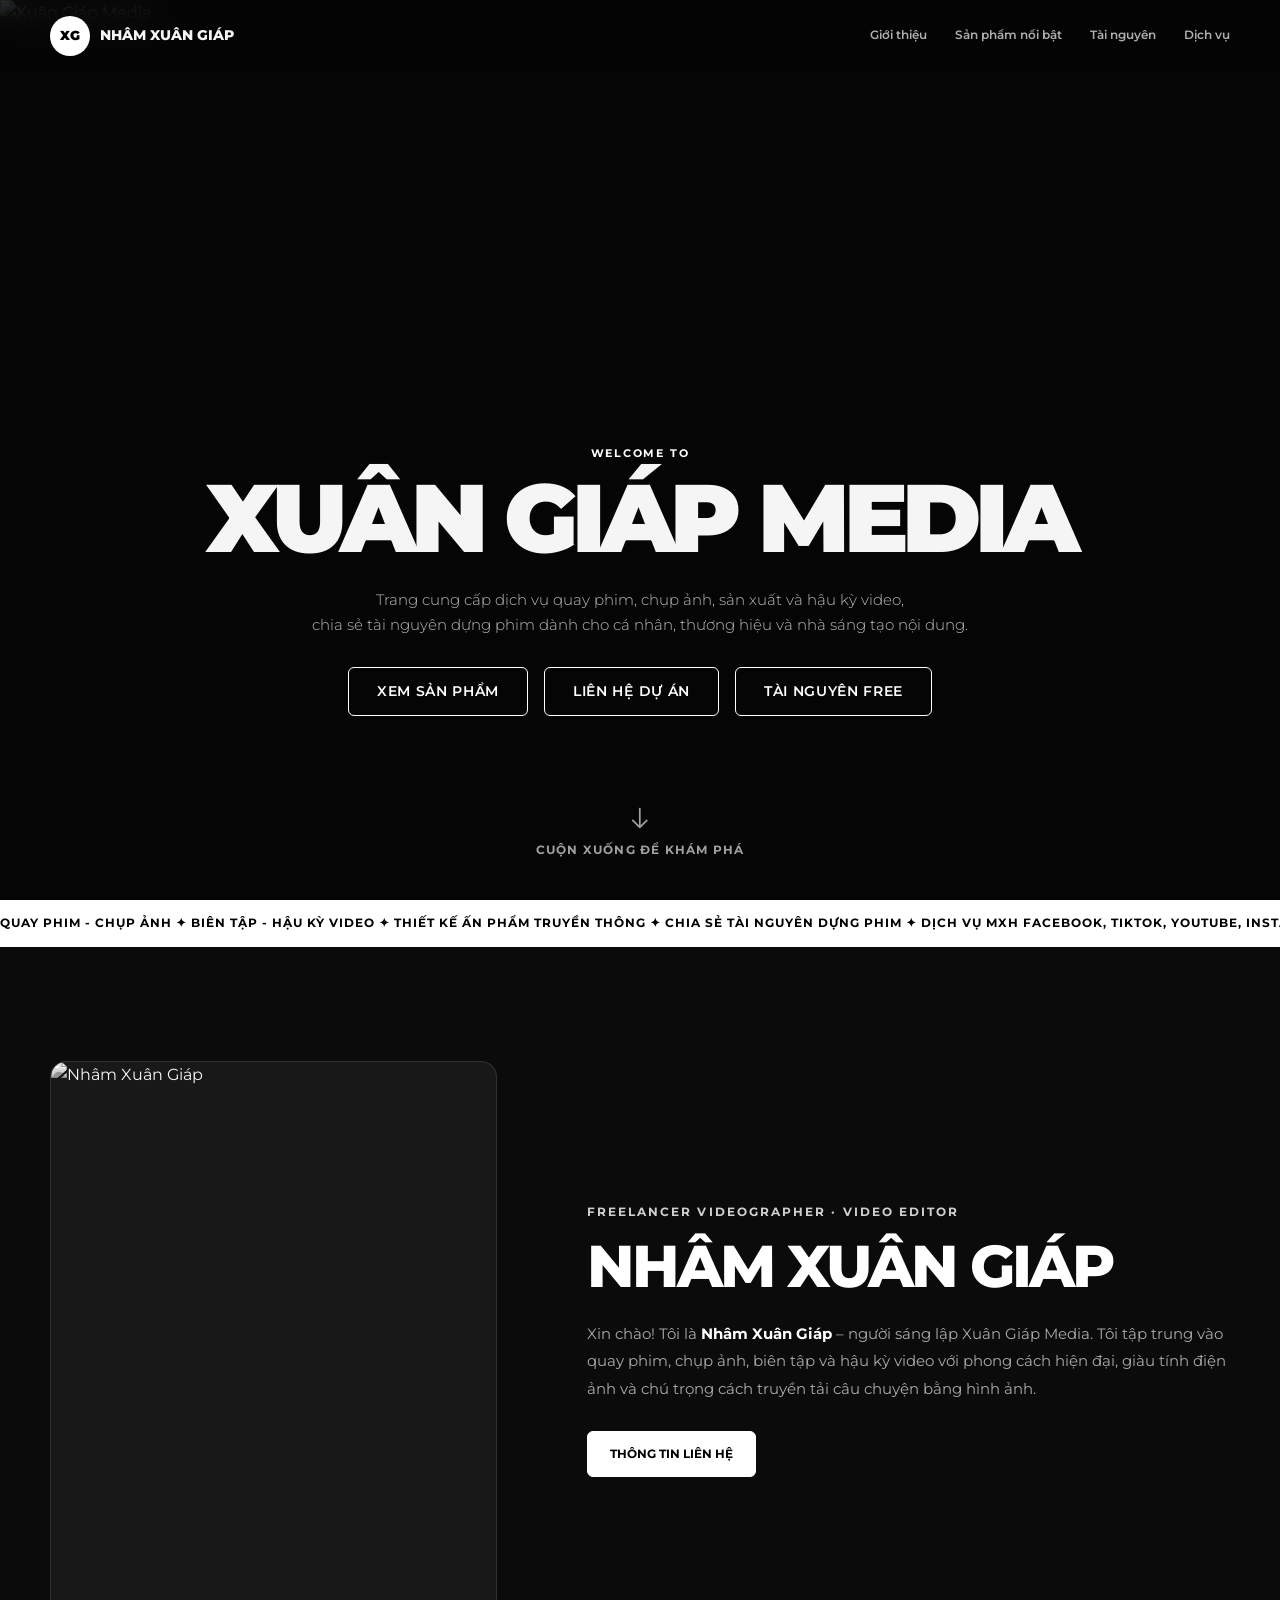
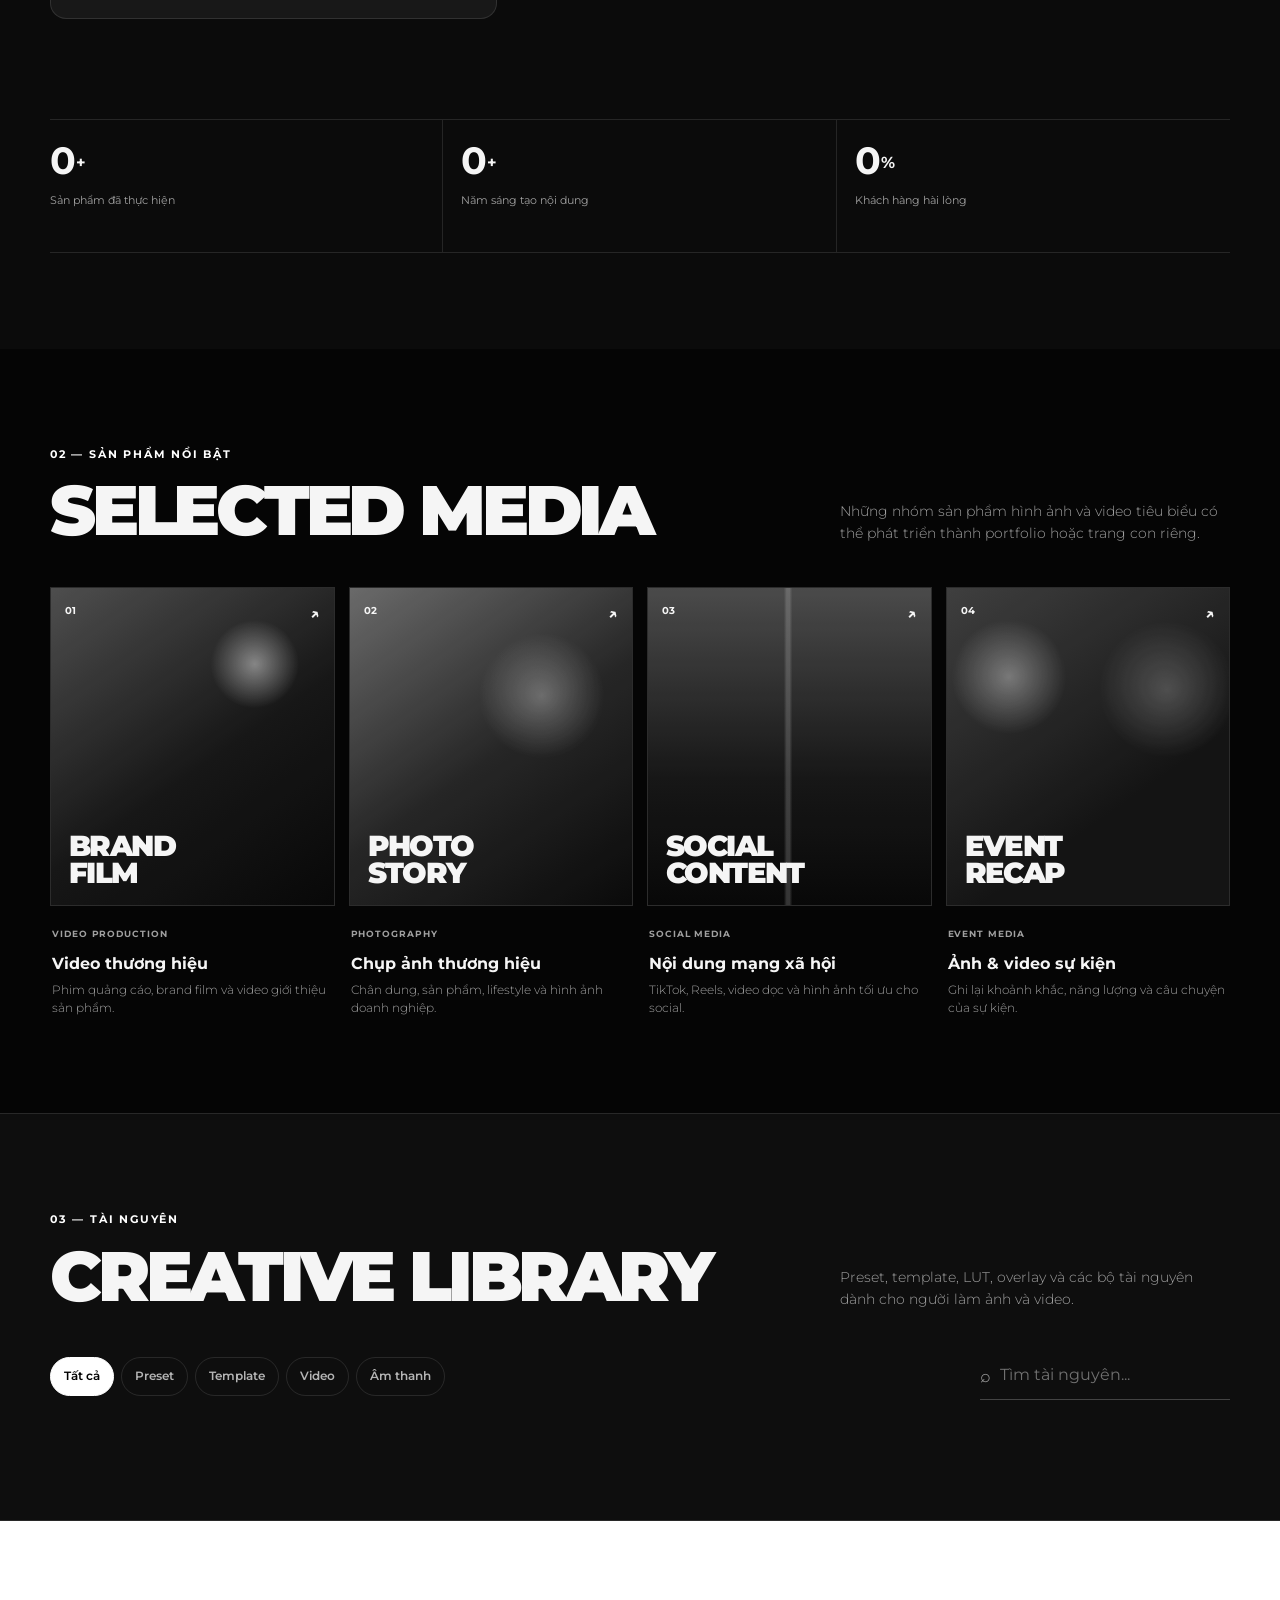
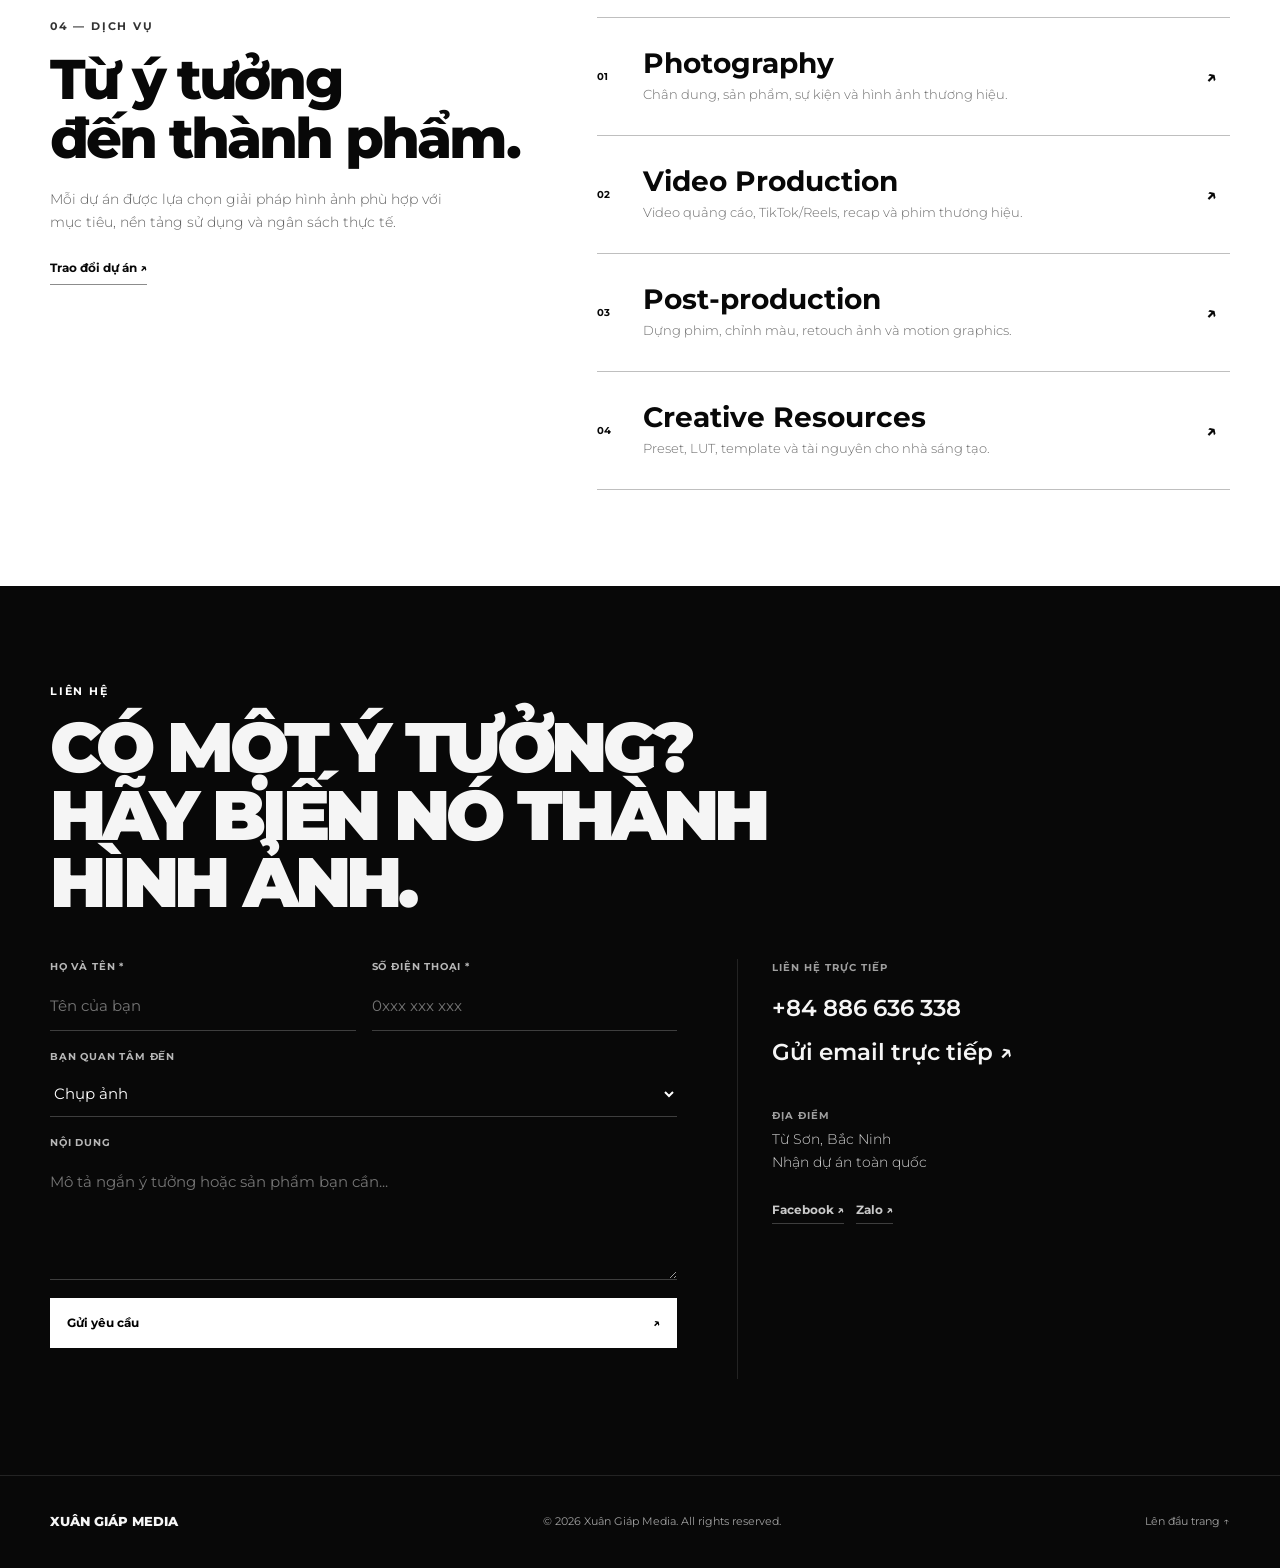
==== commit b0f140bc: "Đồng bộ cụm nút Floating CTA và cập nhật bản quyền chân trang tất cả các trang" ====
--- a/assets/index.html
+++ b/assets/index.html
@@ -484,8 +484,7 @@
       <strong>XUÂN GIÁP MEDIA</strong>
 
       <p>
-        © <span id="currentYear"></span>
-        Xuân Giáp Media.
+        © <span id="currentYear">2026</span> Xuân Giáp Media. All rights reserved.
       </p>
 
       <a href="#trang-chu">
